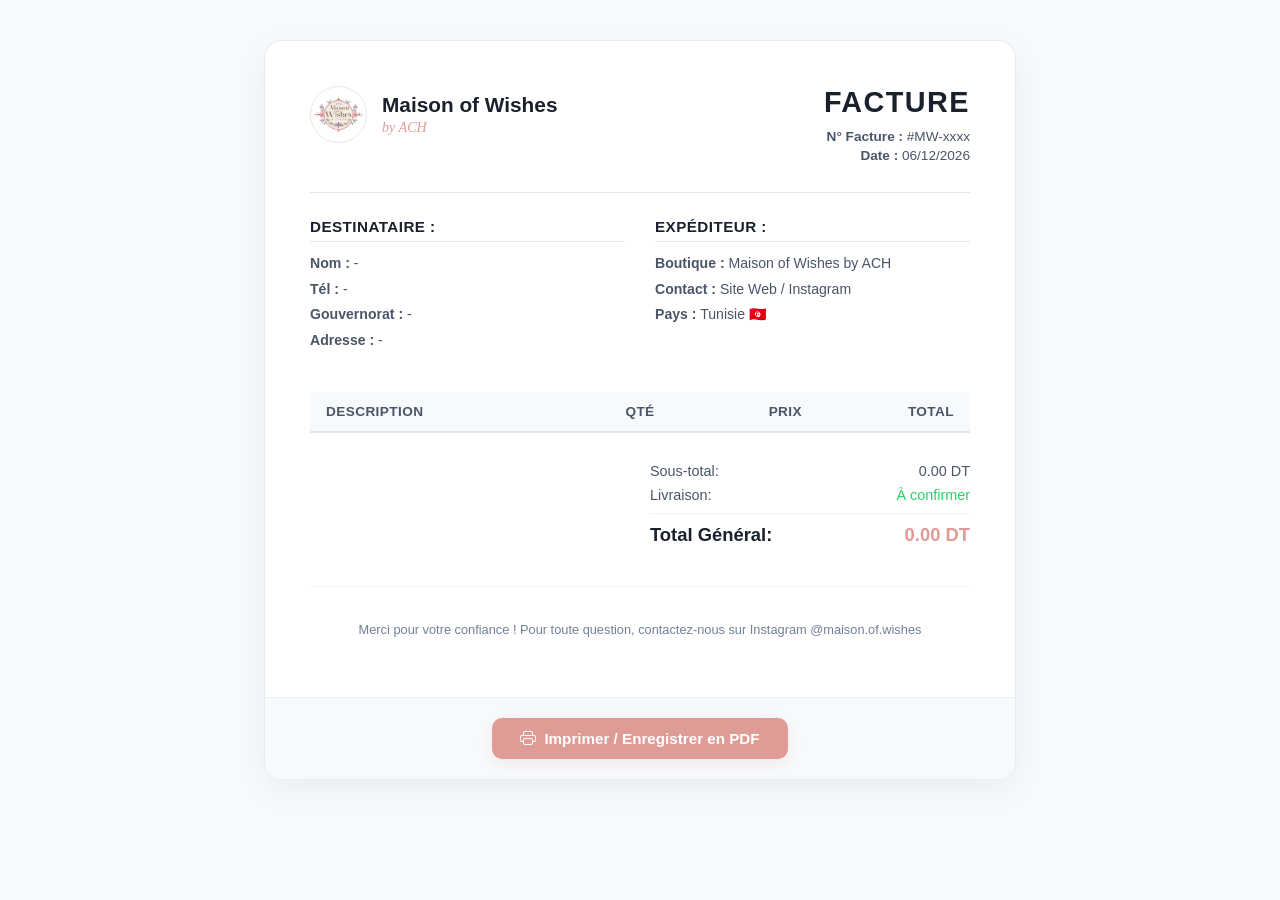
==== invoice.html @ 273ef3c4 "Add invoice.html template, construct dynamic print-link in app.js, and bump cache busters to v=2.7" ====
<!DOCTYPE html>
<html lang="fr">
<head>
  <meta charset="UTF-8">
  <meta name="viewport" content="width=device-width, initial-scale=1.0">
  <title>Facture de Commande | Maison of Wishes by ACH</title>
  
  <style>
    :root {
      --terracotta: #df9c96;
      --terracotta-hover: #d28881;
      --font-sans: 'Outfit', -apple-system, BlinkMacSystemFont, "Segoe UI", Roboto, Helvetica, Arial, sans-serif;
      --font-serif: 'Playfair Display', Georgia, Cambria, "Times New Roman", Times, serif;
    }

    @import url('https://fonts.googleapis.com/css2?family=Outfit:wght@300;400;500;600;700&family=Playfair+Display:ital,wght@0,400;0,600;0,700;1,400&display=swap');

    body {
      background-color: #f7fafc;
      margin: 0;
      padding: 40px 20px;
      font-family: var(--font-sans);
      color: #2d3748;
    }

    .invoice-container {
      max-width: 750px;
      background: white;
      margin: 0 auto;
      border-radius: 18px;
      box-shadow: 0 10px 30px rgba(0,0,0,0.05);
      border: 1px solid rgba(0, 0, 0, 0.08);
      overflow: hidden;
    }

    .invoice-sheet {
      padding: 45px;
    }

    .invoice-header {
      display: flex;
      justify-content: space-between;
      align-items: flex-start;
      margin-bottom: 25px;
    }

    .invoice-logo-area {
      display: flex;
      align-items: center;
      gap: 15px;
    }

    .invoice-logo {
      width: 55px;
      height: 55px;
      border-radius: 50%;
      border: 1px solid #e2e8f0;
      object-fit: cover;
    }

    .invoice-logo-area h3 {
      font-size: 1.3rem;
      color: #1a202c;
      margin: 0 0 2px 0;
      font-family: var(--font-sans);
      font-weight: 600;
    }

    .invoice-logo-area p {
      font-size: 0.88rem;
      font-family: var(--font-serif);
      font-style: italic;
      color: var(--terracotta);
      margin: 0;
    }

    .invoice-meta h2 {
      font-size: 1.8rem;
      font-weight: 700;
      color: #1a202c;
      letter-spacing: 0.05em;
      margin: 0 0 10px 0;
      text-align: right;
    }

    .invoice-meta p {
      font-size: 0.85rem;
      color: #4a5568;
      text-align: right;
      margin: 0 0 4px 0;
    }

    .invoice-divider {
      border: 0;
      border-top: 1px solid #e2e8f0;
      margin: 25px 0;
    }

    .invoice-details-grid {
      display: grid;
      grid-template-columns: 1fr 1fr;
      gap: 30px;
      margin-bottom: 35px;
    }

    .invoice-details-grid h4 {
      font-size: 0.95rem;
      color: #1a202c;
      text-transform: uppercase;
      letter-spacing: 0.03em;
      margin: 0 0 12px 0;
      border-bottom: 1px solid #e2e8f0;
      padding-bottom: 6px;
    }

    .invoice-details-grid p {
      font-size: 0.88rem;
      color: #4a5568;
      margin: 0 0 6px 0;
      line-height: 1.4;
    }

    .invoice-table {
      width: 100%;
      border-collapse: collapse;
      margin-bottom: 30px;
    }

    .invoice-table th {
      background: #f7fafc;
      color: #4a5568;
      font-size: 0.85rem;
      font-weight: 600;
      text-transform: uppercase;
      letter-spacing: 0.03em;
      padding: 12px 16px;
      text-align: left;
      border-bottom: 2px solid #e2e8f0;
    }

    .invoice-table td {
      padding: 14px 16px;
      font-size: 0.9rem;
      color: #4a5568;
      border-bottom: 1px solid #edf2f7;
    }

    .invoice-table th.text-center, .invoice-table td.text-center {
      text-align: center;
    }

    .invoice-table th.text-right, .invoice-table td.text-right {
      text-align: right;
    }

    .invoice-summary {
      width: 100%;
      max-width: 320px;
      margin-left: auto;
      margin-bottom: 40px;
    }

    .invoice-summary-row {
      display: flex;
      justify-content: space-between;
      font-size: 0.9rem;
      color: #4a5568;
      margin-bottom: 8px;
    }

    .invoice-summary-row.grand-total {
      font-size: 1.15rem;
      font-weight: 700;
      color: #1a202c;
    }

    .invoice-footer-note {
      font-size: 0.8rem;
      color: #718096;
      text-align: center;
      border-top: 1px solid #edf2f7;
      padding-top: 20px;
      line-height: 1.5;
      margin: 0;
    }

    .invoice-actions {
      display: flex;
      justify-content: center;
      gap: 15px;
      padding: 20px 45px;
      background: #f7fafc;
      border-top: 1px solid #edf2f7;
    }

    .invoice-action-btn {
      padding: 12px 28px;
      border-radius: 10px;
      font-family: var(--font-sans);
      font-weight: 600;
      font-size: 0.95rem;
      cursor: pointer;
      transition: all 0.2s;
      display: flex;
      align-items: center;
      justify-content: center;
      border: none;
      box-shadow: 0 4px 15px rgba(223, 156, 150, 0.2);
      background: var(--terracotta);
      color: white;
    }

    .invoice-action-btn:hover {
      background: var(--terracotta-hover);
      transform: translateY(-1px);
    }

    @media print {
      body {
        background-color: white;
        padding: 0;
      }
      .invoice-container {
        box-shadow: none;
        border: none;
        max-width: 100%;
      }
      .invoice-actions {
        display: none !important;
      }
    }
  </style>
</head>
<body>

  <div class="invoice-container">
    <!-- Invoice Sheet -->
    <div class="invoice-sheet" id="invoice-sheet">
      <!-- Brand Header -->
      <div class="invoice-header">
        <div class="invoice-logo-area">
          <img src="assets/logo.png" alt="Maison of Wishes" class="invoice-logo">
          <div>
            <h3>Maison of Wishes</h3>
            <p>by ACH</p>
          </div>
        </div>
        <div class="invoice-meta">
          <h2>FACTURE</h2>
          <p><strong>N° Facture :</strong> <span id="invoice-id">#MW-1001</span></p>
          <p><strong>Date :</strong> <span id="invoice-date">-</span></p>
        </div>
      </div>
      
      <hr class="invoice-divider">
      
      <!-- Client Details -->
      <div class="invoice-details-grid">
        <div>
          <h4>Destinataire :</h4>
          <p><strong>Nom :</strong> <span id="invoice-client-name">-</span></p>
          <p><strong>Tél :</strong> <span id="invoice-client-phone">-</span></p>
          <p><strong>Gouvernorat :</strong> <span id="invoice-client-city">-</span></p>
          <p><strong>Adresse :</strong> <span id="invoice-client-address">-</span></p>
        </div>
        <div>
          <h4>Expéditeur :</h4>
          <p><strong>Boutique :</strong> Maison of Wishes by ACH</p>
          <p><strong>Contact :</strong> Site Web / Instagram</p>
          <p><strong>Pays :</strong> Tunisie 🇹🇳</p>
        </div>
      </div>
      
      <!-- Items Table -->
      <table class="invoice-table">
        <thead>
          <tr>
            <th>Description</th>
            <th class="text-center" style="width: 60px;">Qté</th>
            <th class="text-right" style="width: 100px;">Prix</th>
            <th class="text-right" style="width: 120px;">Total</th>
          </tr>
        </thead>
        <tbody id="invoice-table-body">
          <!-- Dynamic Rows -->
        </tbody>
      </table>
      
      <!-- Summary -->
      <div class="invoice-summary">
        <div class="invoice-summary-row">
          <span>Sous-total:</span>
          <span id="invoice-subtotal">0 DT</span>
        </div>
        <div class="invoice-summary-row">
          <span>Livraison:</span>
          <span style="color: #25d366; font-weight: 500;">À confirmer</span>
        </div>
        <hr style="border: 0; border-top: 1px solid #edf2f7; margin: 10px 0;">
        <div class="invoice-summary-row grand-total">
          <span>Total Général:</span>
          <span id="invoice-grand-total" style="color: var(--terracotta);">0 DT</span>
        </div>
      </div>
      
      <!-- Invoice Footer Note -->
      <div class="invoice-footer-note">
        <p>Merci pour votre confiance ! Pour toute question, contactez-nous sur Instagram @maison.of.wishes</p>
      </div>
    </div>

    <!-- Actions -->
    <div class="invoice-actions">
      <button class="invoice-action-btn" onclick="window.print()">
        <svg xmlns="http://www.w3.org/2000/svg" width="16" height="16" fill="currentColor" viewBox="0 0 16 16" style="margin-right: 8px;"><path d="M5 1a2 2 0 0 0-2 2v2H2a2 2 0 0 0-2 2v3a2 2 0 0 0 2 2h1v1a2 2 0 0 0 2 2h6a2 2 0 0 0 2-2v-1h1a2 2 0 0 0 2-2V7a2 2 0 0 0-2-2h-1V3a2 2 0 0 0-2-2zM4 3a1 1 0 0 1 1-1h6a1 1 0 0 1 1 1v2H4zm1 5a2 2 0 0 0-2 2v1H2a1 1 0 0 1-1-1V7a1 1 0 0 1 1-1h12a1 1 0 0 1 1 1v3a1 1 0 0 1-1 1h-1v-1a2 2 0 0 0-2-2zm7 2v3a1 1 0 0 1-1 1H5a1 1 0 0 1-1-1v-3a1 1 0 0 1 1-1h6a1 1 0 0 1 1 1z"/></svg>
        Imprimer / Enregistrer en PDF
      </button>
    </div>
  </div>

  <script>
    // Parse URL parameters and populate fields
    document.addEventListener("DOMContentLoaded", () => {
      const params = new URLSearchParams(window.location.search);
      
      const id = params.get("id") || "MW-xxxx";
      const date = params.get("date") || new Date().toLocaleDateString('fr-FR');
      const name = params.get("name") || "-";
      const phone = params.get("phone") || "-";
      const city = params.get("city") || "-";
      const address = params.get("address") || "-";
      const notes = params.get("notes") || "";
      const itemsRaw = params.get("items") || "[]";

      // Populate Meta & Customer
      document.getElementById("invoice-id").textContent = "#" + id;
      document.getElementById("invoice-date").textContent = date;
      document.getElementById("invoice-client-name").textContent = name;
      document.getElementById("invoice-client-phone").textContent = phone;
      document.getElementById("invoice-client-city").textContent = city;
      document.getElementById("invoice-client-address").textContent = address;

      // Handle special notes if any
      if (notes) {
        const destDiv = document.getElementById("invoice-client-address").parentElement;
        const notesPara = document.createElement("p");
        notesPara.innerHTML = "<strong>Notes :</strong> " + notes;
        destDiv.appendChild(notesPara);
      }

      // Populate Items Table
      try {
        const items = JSON.parse(itemsRaw);
        const tableBody = document.getElementById("invoice-table-body");
        let subtotal = 0;

        const rowsHTML = items.map(item => {
          const total = item.p * item.q;
          subtotal += total;
          return `
            <tr>
              <td>
                <strong>${item.n}</strong><br>
                <span style="font-size: 0.78rem; color: #718096;">Code: ${item.c} | Dims: ${item.d}</span>
              </td>
              <td class="text-center">${item.q}</td>
              <td class="text-right">${item.p}.00 DT</td>
              <td class="text-right">${total}.00 DT</td>
            </tr>
          `;
        }).join("");

        tableBody.innerHTML = rowsHTML;
        document.getElementById("invoice-subtotal").textContent = subtotal + ".00 DT";
        document.getElementById("invoice-grand-total").textContent = subtotal + ".00 DT";

        // Auto trigger print menu for convenience after render
        setTimeout(() => {
          window.print();
        }, 800);
      } catch (e) {
        console.error("Failed to parse invoice items: ", e);
      }
    });
  </script>
</body>
</html>
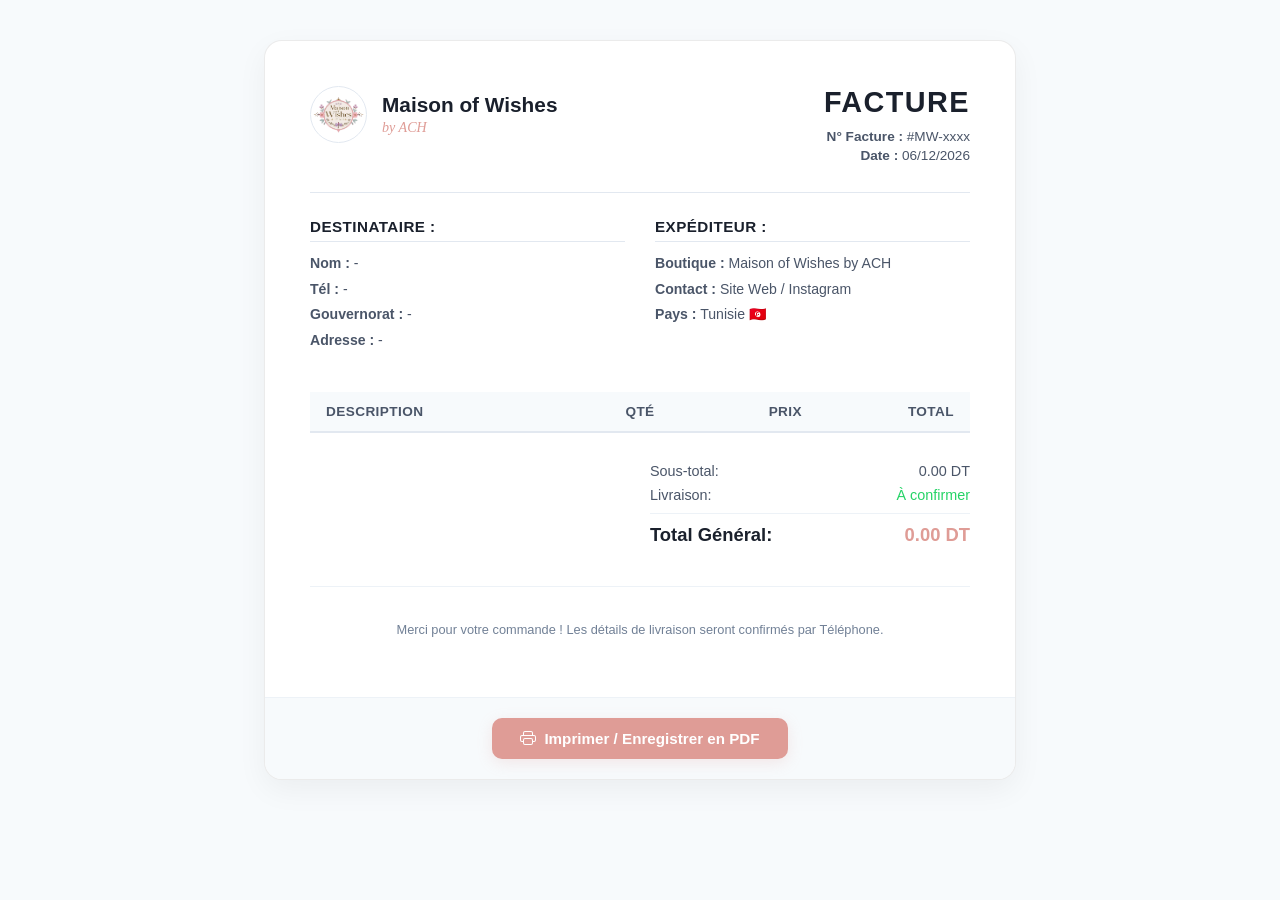
==== commit 10524c08: "Update invoice footer note text to confirm by Telephone instead of WhatsApp, and bump cache busters " ====
--- a/invoice.html
+++ b/invoice.html
@@ -305,7 +305,7 @@
       
       <!-- Invoice Footer Note -->
       <div class="invoice-footer-note">
-        <p>Merci pour votre confiance ! Pour toute question, contactez-nous sur Instagram @maison.of.wishes</p>
+        <p>Merci pour votre commande ! Les détails de livraison seront confirmés par Téléphone.</p>
       </div>
     </div>
 
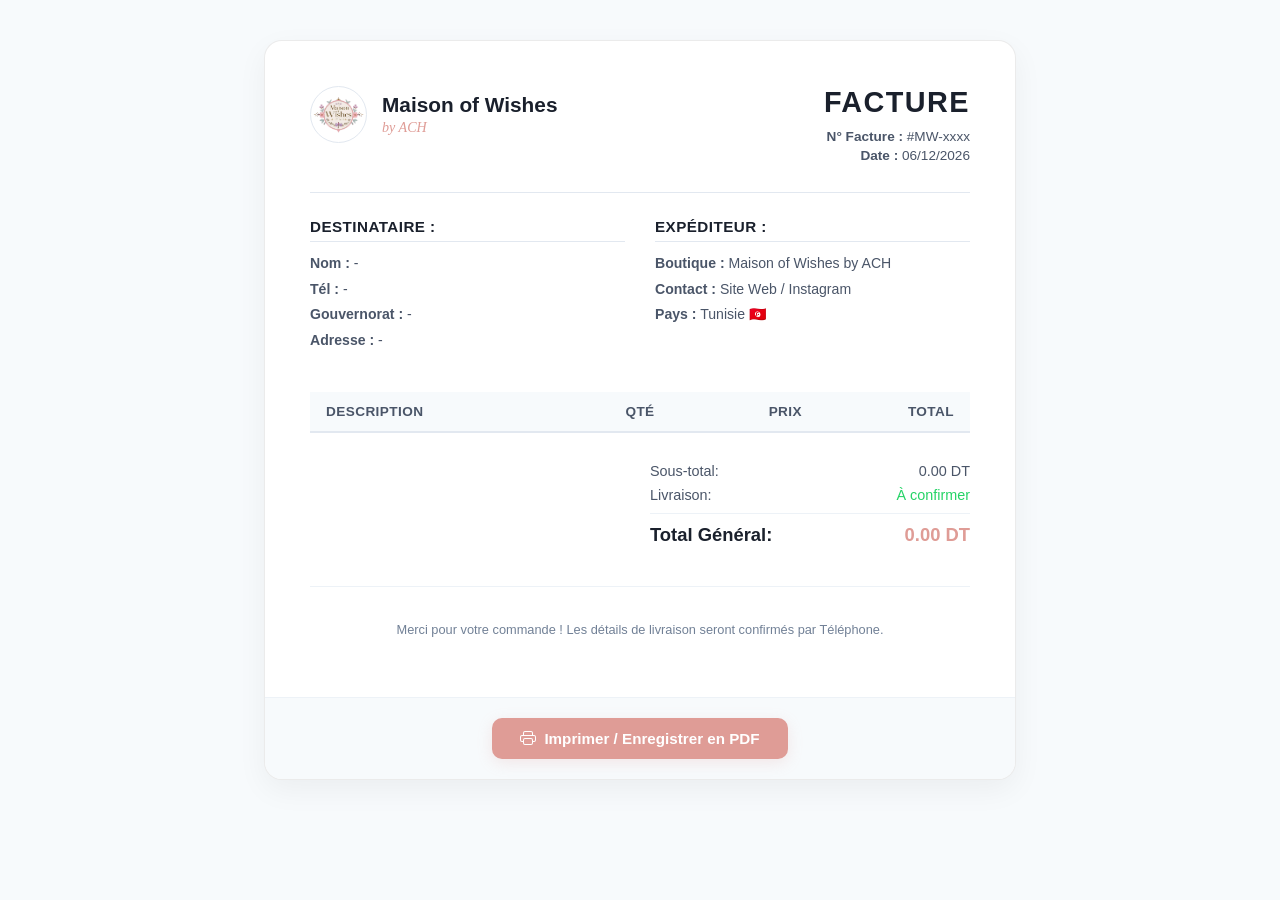
==== commit add295eb: "Optimize mobile layout responsiveness: stack columns for products grid and invoice tables, scale log" ====
--- a/invoice.html
+++ b/invoice.html
@@ -228,6 +228,50 @@
       .invoice-actions {
         display: none !important;
       }
+    @media (max-width: 768px) {
+      body {
+        padding: 10px !important;
+      }
+      .invoice-container {
+        border-radius: 12px;
+      }
+      .invoice-sheet {
+        padding: 20px 15px !important;
+      }
+      .invoice-header {
+        flex-direction: column !important;
+        align-items: center !important;
+        text-align: center !important;
+        gap: 15px !important;
+      }
+      .invoice-meta h2, .invoice-meta p {
+        text-align: center !important;
+      }
+      .invoice-logo-area {
+        flex-direction: column !important;
+        text-align: center !important;
+        gap: 8px !important;
+      }
+      .invoice-details-grid {
+        grid-template-columns: 1fr !important;
+        gap: 20px !important;
+        margin-bottom: 25px !important;
+      }
+      .invoice-table th, .invoice-table td {
+        padding: 8px 10px !important;
+        font-size: 0.82rem !important;
+      }
+      .invoice-summary {
+        max-width: 100% !important;
+        margin-bottom: 25px !important;
+      }
+      .invoice-actions {
+        padding: 15px !important;
+        justify-content: center !important;
+      }
+      .invoice-action-btn {
+        width: 100% !important;
+      }
     }
   </style>
 </head>
